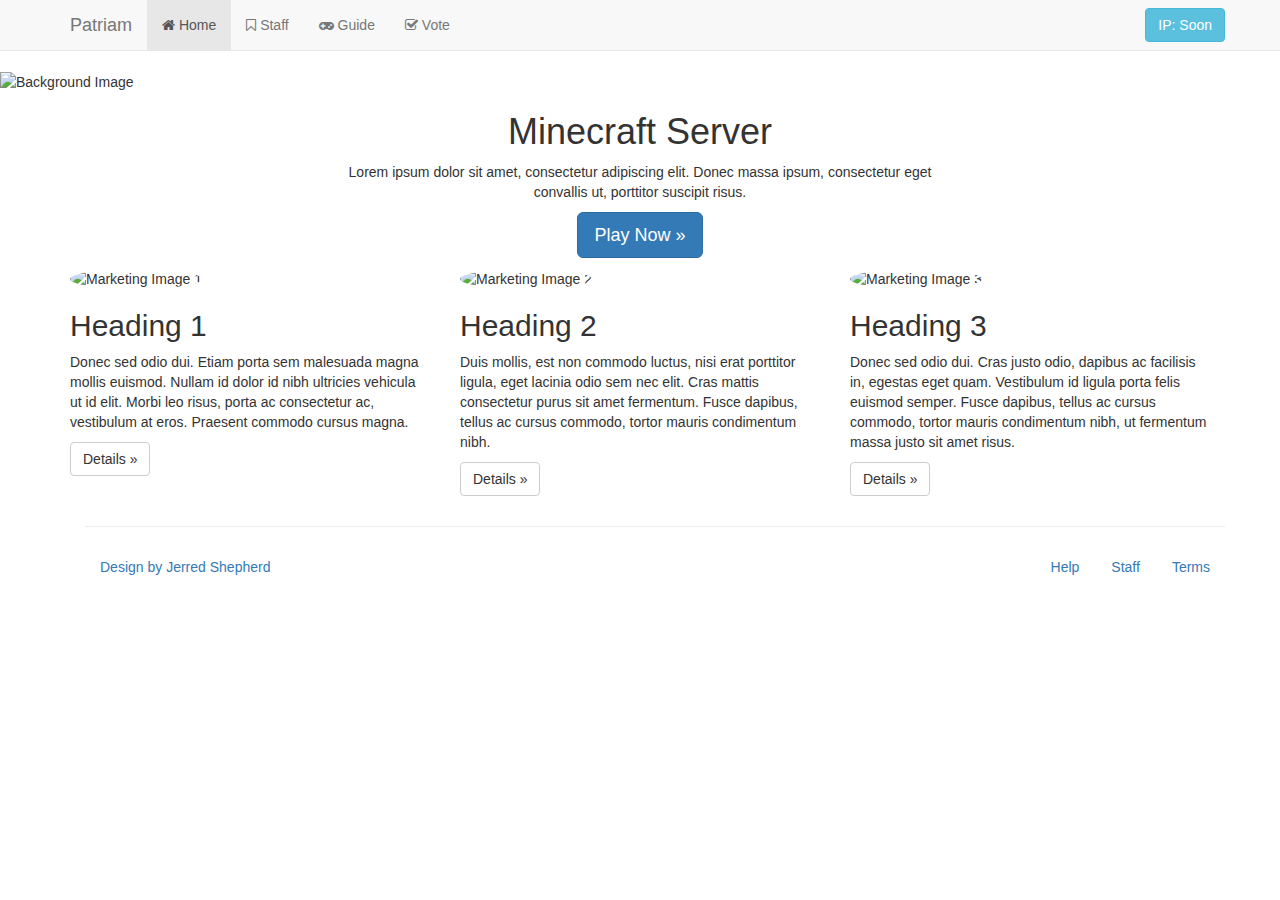
==== index.html @ c8e850f4 "Update index.html" ====
<!DOCTYPE html>
<html lang="en">

<!-- Metadata, Stylesheet, Title -->

<!-- Front Version 7.2
Created by Jerred Shepherd (RiotShielder) -->

<head>
    <title>Home | Patriam</title>

    <meta charset="utf-8">
    <meta http-equiv="X-UA-Compatible" content="IE=edge">
    <meta name="viewport" content="width=device-width, initial-scale=1">
    <meta name="description" content="Patriam">
    <meta name="author" content="Jerred Shepherd">
    <link rel="shortcut icon" href="img/favicon.ico">
    
    <link href="http://fonts.googleapis.com/css?family=Lato:100,300,400,700,900" rel="stylesheet" type="text/css">
    <link href="http://fonts.googleapis.com/css?family=Open+Sans:400,600,300,700" rel='stylesheet' type='text/css'>

    <link href="http://maxcdn.bootstrapcdn.com/bootstrap/3.3.7/css/bootstrap.min.css" rel="stylesheet">
    <link href="http://maxcdn.bootstrapcdn.com/font-awesome/4.3.0/css/font-awesome.min.css" rel="stylesheet">
    <link href="css/custom.css" rel="stylesheet">
</head>

<!-- Navbar Start -->

<body>
    <div class="navbar-wrapper">

            <div class="navbar navbar-default navbar-fixed navbar-static-top" role="navigation">
                <div class="container">
                    <div class="navbar-header">
                        <button type="button" class="navbar-toggle" data-toggle="collapse" data-target=".navbar-collapse">
                            <span class="sr-only">Toggle navigation</span>
                            <span class="icon-bar"></span>
                            <span class="icon-bar"></span>
                            <span class="icon-bar"></span>
                        </button>
                        <a class="navbar-brand accent" href="">Patriam</a>
                    </div>
                    <div class="navbar-collapse collapse">
                        <ul class="nav navbar-nav">
                            <li class="active"><a href="index.html"><i class="fa fa-home"></i> Home</a>
                            </li>
                            <li><a href="staff.html"><i class="fa fa-bookmark-o"></i> Staff</a>
                            </li>
                            <li><a href="help.html"><i class="fa fa-gamepad"></i> Guide</a>
                            </li>
                            <li><a href="vote.html"><i class="fa fa-check-square-o"></i> Vote</a>
                            </li>
                        </ul>
                            </li>
                            <a class="btn btn-info navbar-btn navbar-right hidden-sm hidden-xs">IP:
Soon</a>
                        </ul>
                    </div>
                </div>
            </div>

    </div>

    <!-- Main Image -->
    <div class="bg-container">
        <img alt="Background Image" class="random bgimg" height="1920" width="640">
    </div>
    <center>
        <div class="home-text">
            <div class="col-md-6 col-md-offset-3">
                <h1 class="home-title">Minecraft Server</h1>

                <p class="home-desc">Lorem ipsum dolor sit amet, consectetur adipiscing elit. Donec massa ipsum, consectetur eget convallis ut, porttitor suscipit risus.</p>

                <p><a class="btn btn-lg btn-primary" href="/play.html" role="button">Play Now &#187;</a>
                </p>
            </div>
        </div>
    </center>
    <br>
    <br>

    <!-- "Marketing" Area -->

    <div class="container marketing home-img">

        <div class="row">
            <div class="col-lg-4">
                <img class="img-circle img-border" src="img/marketing/1.jpg" height="150" width="150" alt="Marketing Image 1">
                <h2>Heading 1</h2>
                <p>Donec sed odio dui. Etiam porta sem malesuada magna mollis euismod. Nullam id dolor id nibh ultricies vehicula ut id elit. Morbi leo risus, porta ac consectetur ac, vestibulum at eros. Praesent commodo cursus magna.</p>
                <p><a class="btn btn-default" href="#" role="button">Details &raquo;</a>
                </p>
            </div>
            <div class="col-lg-4">
                <img class="img-circle img-border"" src="img/marketing/2.jpg" height="150" width="150" alt="Marketing Image 2">
                <h2>Heading 2</h2>
                <p>Duis mollis, est non commodo luctus, nisi erat porttitor ligula, eget lacinia odio sem nec elit. Cras mattis consectetur purus sit amet fermentum. Fusce dapibus, tellus ac cursus commodo, tortor mauris condimentum nibh.</p>
                <p><a class="btn btn-default" href="#" role="button">Details &raquo;</a>
                </p>
            </div>
            <div class="col-lg-4">
                <img class="img-circle img-border"" src="img/marketing/3.jpg" height="150" width="150" alt="Marketing Image 3">
                <h2>Heading 3</h2>
                <p>Donec sed odio dui. Cras justo odio, dapibus ac facilisis in, egestas eget quam. Vestibulum id ligula porta felis euismod semper. Fusce dapibus, tellus ac cursus commodo, tortor mauris condimentum nibh, ut fermentum massa justo sit amet risus.
                </p>
                <p><a class="btn btn-default" href="#" role="button">Details &raquo;</a>
                </p>
            </div>
        </div>



        <!-- Footer -->
        <div id="footer">
            <div class="container hidden-xs">
                <hr>
                <ul class='nav nav-pills'>
                    <li class='pull-left'><a href="http://shepherdjerred.com/">Design by Jerred Shepherd
      </a>
                    </li>

                    <li class="pull-right">
                        <a href="terms.html">Terms</a>
                    </li>

                    <li class="pull-right">
                        <a href="staff.html">Staff</a>
                    </li>
                    
                    <li class="pull-right">
                        <a href="help.html">Help</a>
                    </li>

                </ul>
                <br>
            </div>
        </div>
<script src="http://code.jquery.com/jquery-1.11.2.min.js" type="text/javascript">
</script>
<script src="http://maxcdn.bootstrapcdn.com/bootstrap/3.3.7/js/bootstrap.min.js" type="text/javascript">
</script>

        <script>
            function getRandomInt(min, max) {
                return Math.floor(Math.random() * (max - min + 1)) + min;
            }

            var imagePath = "img/bg/";

            function displayLogo() {
                var filename = "bg" + getRandomInt(1, 4).toString() + ".jpg";

                $(".random").attr({
                    "src": imagePath + filename,
                });
            }

            $(document).ready(function () {
                displayLogo();
            });
        </script>
</body>

</html>
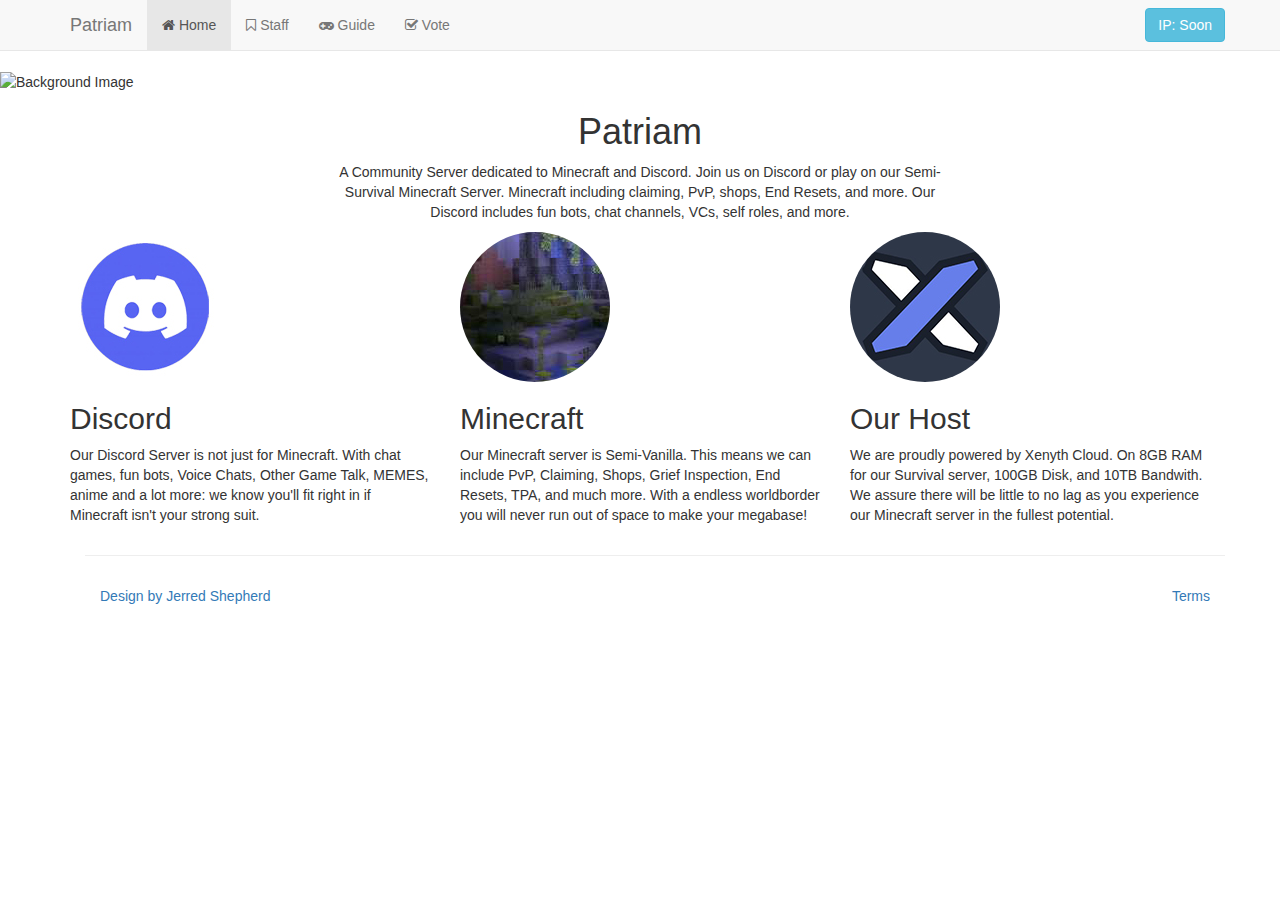
==== commit e788d863: "OOPS" ====
--- a/index.html
+++ b/index.html
@@ -42,14 +42,13 @@
                     </div>
                     <div class="navbar-collapse collapse">
                         <ul class="nav navbar-nav">
-                            <li class="active"><a href="index.html"><i class="fa fa-home"></i> Home</a>
+                            <li class="active"><a href="/"><i class="fa fa-home"></i> Home</a>
                             </li>
-                            <li><a href="staff.html"><i class="fa fa-bookmark-o"></i> Staff</a>
+                            <li><a href="/staff"><i class="fa fa-bookmark-o"></i> Staff</a>
                             </li>
-                            <li><a href="help.html"><i class="fa fa-gamepad"></i> Guide</a>
+                            <li><a href="/help"><i class="fa fa-gamepad"></i> Guide</a>
                             </li>
-                            <li><a href="vote.html"><i class="fa fa-check-square-o"></i> Vote</a>
-                            </li>
+                            <li><a href="/vote"><i class="fa fa-check-square-o"></i> Vote</a>
                         </ul>
                             </li>
                             <a class="btn btn-info navbar-btn navbar-right hidden-sm hidden-xs">IP:
@@ -68,11 +67,9 @@
     <center>
         <div class="home-text">
             <div class="col-md-6 col-md-offset-3">
-                <h1 class="home-title">Minecraft Server</h1>
+                <h1 class="home-title">Patriam</h1>
 
-                <p class="home-desc">Lorem ipsum dolor sit amet, consectetur adipiscing elit. Donec massa ipsum, consectetur eget convallis ut, porttitor suscipit risus.</p>
-
-                <p><a class="btn btn-lg btn-primary" href="/play.html" role="button">Play Now &#187;</a>
+                <p class="home-desc">A Community Server dedicated to Minecraft and Discord. Join us on Discord or play on our Semi-Survival Minecraft Server. Minecraft including claiming, PvP, shops, End Resets, and more. Our Discord includes fun bots, chat channels, VCs, self roles, and more.</p>
                 </p>
             </div>
         </div>
@@ -87,24 +84,20 @@
         <div class="row">
             <div class="col-lg-4">
                 <img class="img-circle img-border" src="img/marketing/1.jpg" height="150" width="150" alt="Marketing Image 1">
-                <h2>Heading 1</h2>
-                <p>Donec sed odio dui. Etiam porta sem malesuada magna mollis euismod. Nullam id dolor id nibh ultricies vehicula ut id elit. Morbi leo risus, porta ac consectetur ac, vestibulum at eros. Praesent commodo cursus magna.</p>
-                <p><a class="btn btn-default" href="#" role="button">Details &raquo;</a>
+                <h2>Discord</h2>
+                <p>Our Discord Server is not just for Minecraft. With chat games, fun bots, Voice Chats, Other Game Talk, MEMES, anime and a lot more: we know you'll fit right in if Minecraft isn't your strong suit.
                 </p>
             </div>
             <div class="col-lg-4">
                 <img class="img-circle img-border"" src="img/marketing/2.jpg" height="150" width="150" alt="Marketing Image 2">
-                <h2>Heading 2</h2>
-                <p>Duis mollis, est non commodo luctus, nisi erat porttitor ligula, eget lacinia odio sem nec elit. Cras mattis consectetur purus sit amet fermentum. Fusce dapibus, tellus ac cursus commodo, tortor mauris condimentum nibh.</p>
-                <p><a class="btn btn-default" href="#" role="button">Details &raquo;</a>
+                <h2>Minecraft</h2>
+                <p>Our Minecraft server is Semi-Vanilla. This means we can include PvP, Claiming, Shops, Grief Inspection, End Resets, TPA, and much more. With a endless worldborder you will never run out of space to make your megabase!
                 </p>
             </div>
             <div class="col-lg-4">
                 <img class="img-circle img-border"" src="img/marketing/3.jpg" height="150" width="150" alt="Marketing Image 3">
-                <h2>Heading 3</h2>
-                <p>Donec sed odio dui. Cras justo odio, dapibus ac facilisis in, egestas eget quam. Vestibulum id ligula porta felis euismod semper. Fusce dapibus, tellus ac cursus commodo, tortor mauris condimentum nibh, ut fermentum massa justo sit amet risus.
-                </p>
-                <p><a class="btn btn-default" href="#" role="button">Details &raquo;</a>
+                <h2>Our Host</h2>
+                <p>We are proudly powered by Xenyth Cloud. On 8GB RAM for our Survival server, 100GB Disk, and 10TB Bandwith. We assure there will be little to no lag as you experience our Minecraft server in the fullest potential.
                 </p>
             </div>
         </div>
@@ -122,14 +115,6 @@
 
                     <li class="pull-right">
                         <a href="terms.html">Terms</a>
-                    </li>
-
-                    <li class="pull-right">
-                        <a href="staff.html">Staff</a>
-                    </li>
-                    
-                    <li class="pull-right">
-                        <a href="help.html">Help</a>
                     </li>
 
                 </ul>
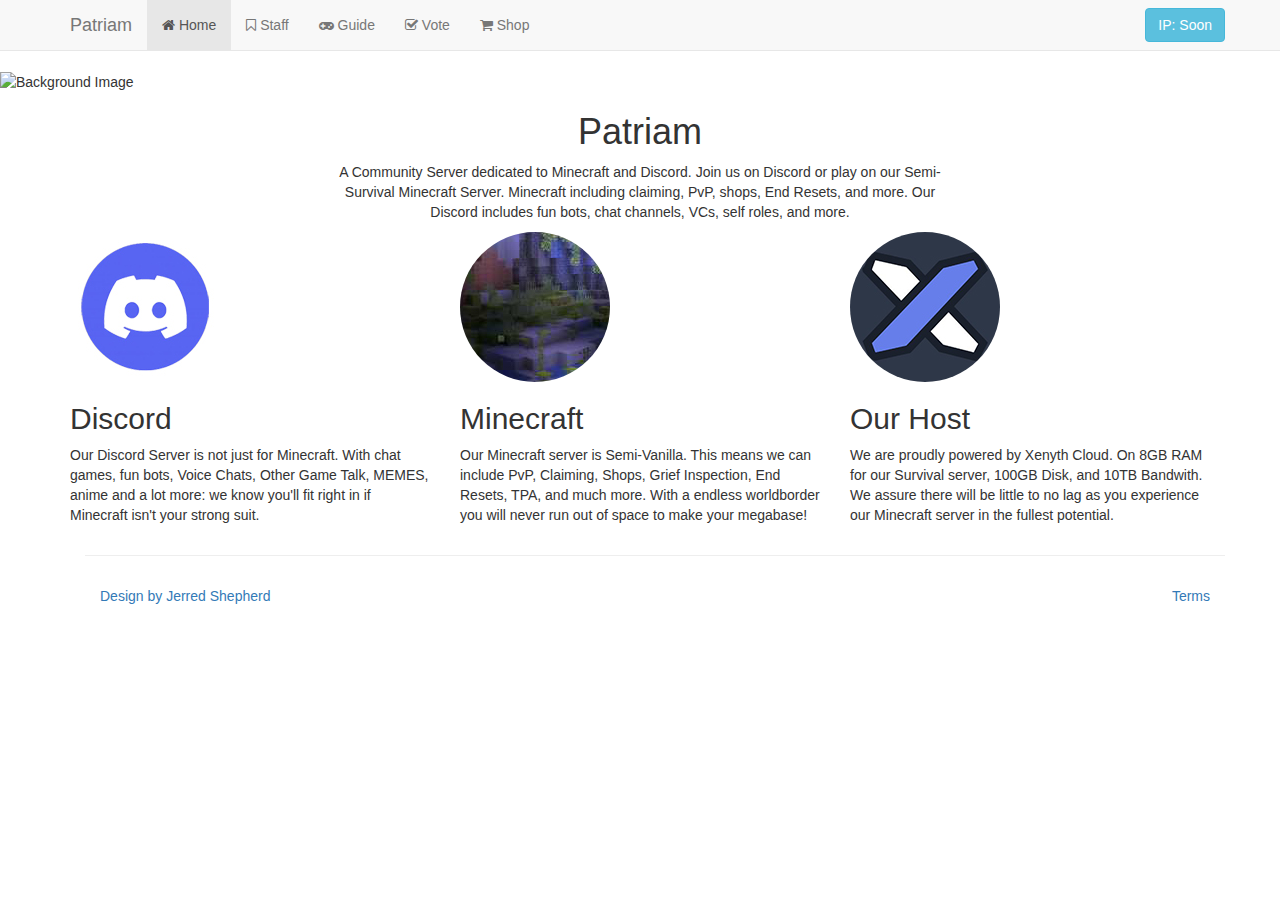
==== commit a8a9a624: "vercel rewrite" ====
--- a/index.html
+++ b/index.html
@@ -38,17 +38,20 @@
                             <span class="icon-bar"></span>
                             <span class="icon-bar"></span>
                         </button>
-                        <a class="navbar-brand accent" href="">Patriam</a>
+                        <a class="navbar-brand accent" href="/">Patriam</a>
                     </div>
                     <div class="navbar-collapse collapse">
                         <ul class="nav navbar-nav">
                             <li class="active"><a href="/"><i class="fa fa-home"></i> Home</a>
                             </li>
-                            <li><a href="/staff"><i class="fa fa-bookmark-o"></i> Staff</a>
+                            <li><a href="staff.html"><i class="fa fa-bookmark-o"></i> Staff</a>
                             </li>
-                            <li><a href="/help"><i class="fa fa-gamepad"></i> Guide</a>
+                            <li><a href="help.html"><i class="fa fa-gamepad"></i> Guide</a>
                             </li>
-                            <li><a href="/vote"><i class="fa fa-check-square-o"></i> Vote</a>
+                            <li><a href="vote.html"><i class="fa fa-check-square-o"></i> Vote</a>
+                            </li>
+                            <li><a href="shop.html"><i class="fa fa-shopping-cart"></i> Shop</a>
+
                         </ul>
                             </li>
                             <a class="btn btn-info navbar-btn navbar-right hidden-sm hidden-xs">IP:
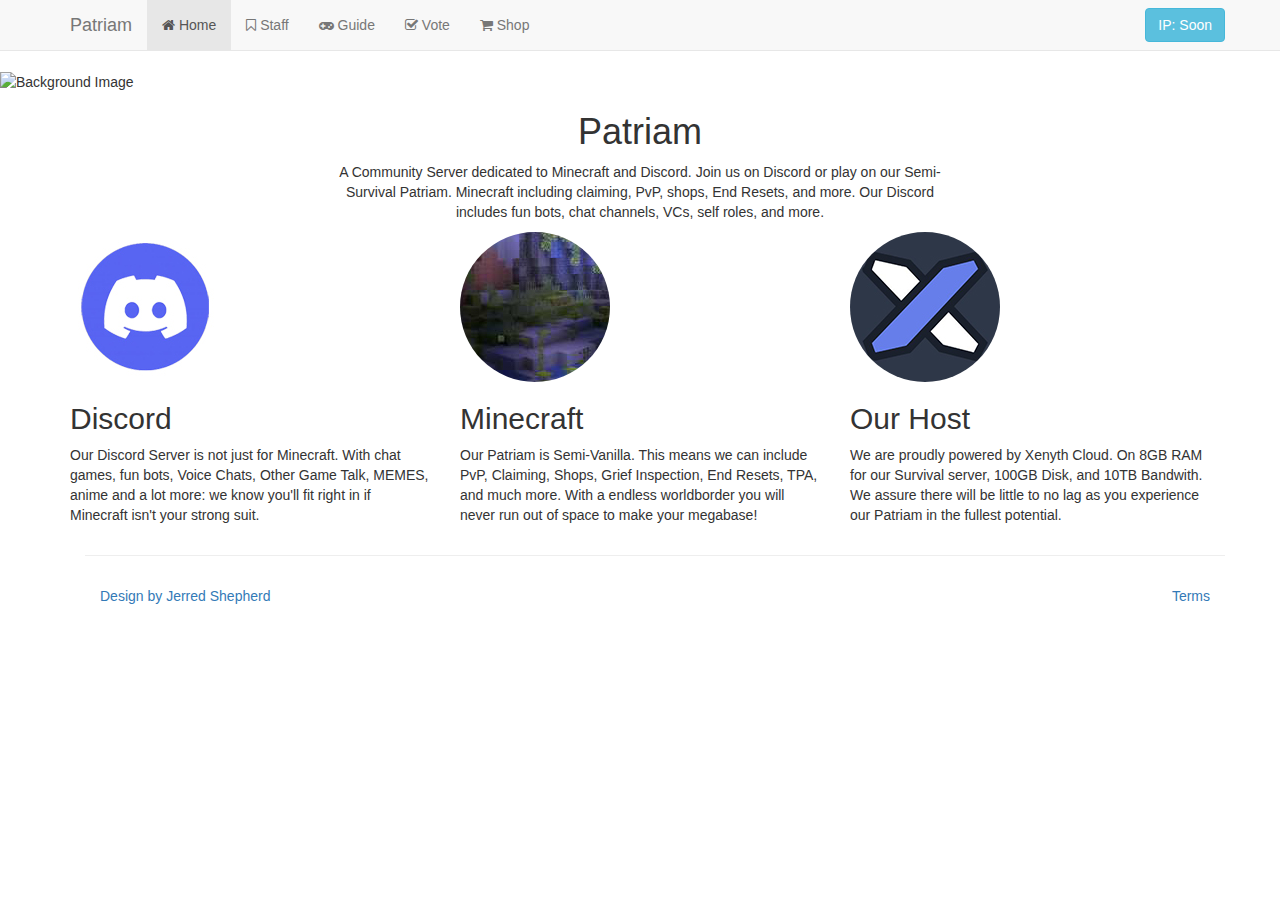
==== commit 71ce58c8: "update terms" ====
--- a/index.html
+++ b/index.html
@@ -44,13 +44,13 @@
                         <ul class="nav navbar-nav">
                             <li class="active"><a href="/"><i class="fa fa-home"></i> Home</a>
                             </li>
-                            <li><a href="staff.html"><i class="fa fa-bookmark-o"></i> Staff</a>
+                            <li><a href="/staff"><i class="fa fa-bookmark-o"></i> Staff</a>
                             </li>
-                            <li><a href="help.html"><i class="fa fa-gamepad"></i> Guide</a>
+                            <li><a href="/help"><i class="fa fa-gamepad"></i> Guide</a>
                             </li>
-                            <li><a href="vote.html"><i class="fa fa-check-square-o"></i> Vote</a>
+                            <li><a href="/comingsoon"><i class="fa fa-check-square-o"></i> Vote</a>
                             </li>
-                            <li><a href="shop.html"><i class="fa fa-shopping-cart"></i> Shop</a>
+                            <li><a href="/comingsoon"><i class="fa fa-shopping-cart"></i> Shop</a>
 
                         </ul>
                             </li>
@@ -72,7 +72,7 @@
             <div class="col-md-6 col-md-offset-3">
                 <h1 class="home-title">Patriam</h1>
 
-                <p class="home-desc">A Community Server dedicated to Minecraft and Discord. Join us on Discord or play on our Semi-Survival Minecraft Server. Minecraft including claiming, PvP, shops, End Resets, and more. Our Discord includes fun bots, chat channels, VCs, self roles, and more.</p>
+                <p class="home-desc">A Community Server dedicated to Minecraft and Discord. Join us on Discord or play on our Semi-Survival Patriam. Minecraft including claiming, PvP, shops, End Resets, and more. Our Discord includes fun bots, chat channels, VCs, self roles, and more.</p>
                 </p>
             </div>
         </div>
@@ -94,13 +94,13 @@
             <div class="col-lg-4">
                 <img class="img-circle img-border"" src="img/marketing/2.jpg" height="150" width="150" alt="Marketing Image 2">
                 <h2>Minecraft</h2>
-                <p>Our Minecraft server is Semi-Vanilla. This means we can include PvP, Claiming, Shops, Grief Inspection, End Resets, TPA, and much more. With a endless worldborder you will never run out of space to make your megabase!
+                <p>Our Patriam is Semi-Vanilla. This means we can include PvP, Claiming, Shops, Grief Inspection, End Resets, TPA, and much more. With a endless worldborder you will never run out of space to make your megabase!
                 </p>
             </div>
             <div class="col-lg-4">
                 <img class="img-circle img-border"" src="img/marketing/3.jpg" height="150" width="150" alt="Marketing Image 3">
                 <h2>Our Host</h2>
-                <p>We are proudly powered by Xenyth Cloud. On 8GB RAM for our Survival server, 100GB Disk, and 10TB Bandwith. We assure there will be little to no lag as you experience our Minecraft server in the fullest potential.
+                <p>We are proudly powered by Xenyth Cloud. On 8GB RAM for our Survival server, 100GB Disk, and 10TB Bandwith. We assure there will be little to no lag as you experience our Patriam in the fullest potential.
                 </p>
             </div>
         </div>
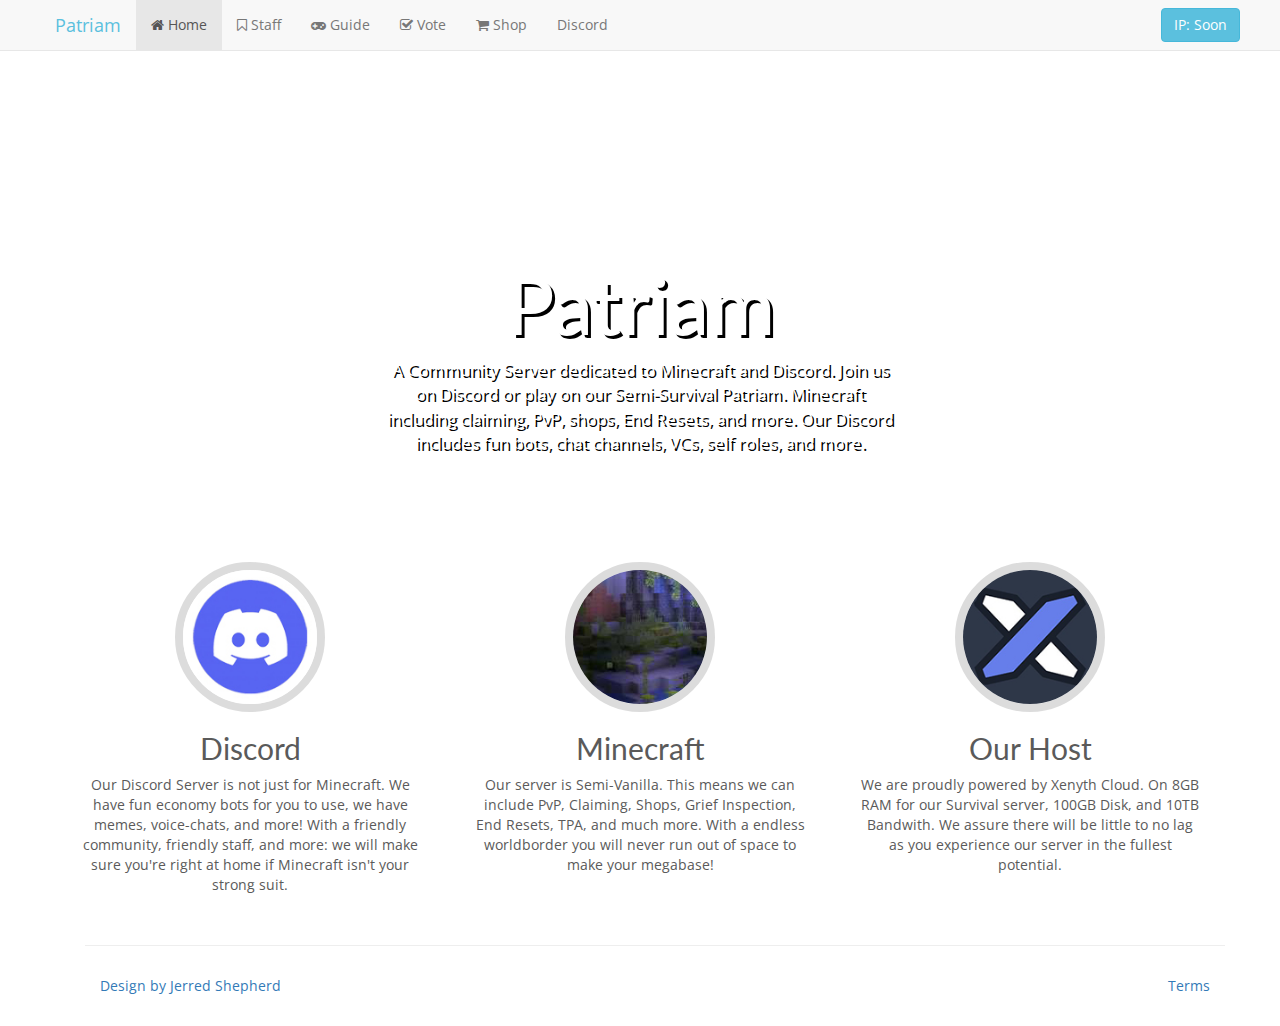
==== commit 6a5a2b1c: "discord?" ====
--- a/index.html
+++ b/index.html
@@ -16,11 +16,11 @@
     <meta name="author" content="Jerred Shepherd">
     <link rel="shortcut icon" href="img/favicon.ico">
     
-    <link href="http://fonts.googleapis.com/css?family=Lato:100,300,400,700,900" rel="stylesheet" type="text/css">
-    <link href="http://fonts.googleapis.com/css?family=Open+Sans:400,600,300,700" rel='stylesheet' type='text/css'>
+    <link href="https://fonts.googleapis.com/css?family=Lato:100,300,400,700,900" rel="stylesheet" type="text/css">
+    <link href="https://fonts.googleapis.com/css?family=Open+Sans:400,600,300,700" rel='stylesheet' type='text/css'>
 
-    <link href="http://maxcdn.bootstrapcdn.com/bootstrap/3.3.7/css/bootstrap.min.css" rel="stylesheet">
-    <link href="http://maxcdn.bootstrapcdn.com/font-awesome/4.3.0/css/font-awesome.min.css" rel="stylesheet">
+    <link href="https://maxcdn.bootstrapcdn.com/bootstrap/3.3.7/css/bootstrap.min.css" rel="stylesheet">
+    <link href="https://maxcdn.bootstrapcdn.com/font-awesome/4.3.0/css/font-awesome.min.css" rel="stylesheet">
     <link href="css/custom.css" rel="stylesheet">
 </head>
 
@@ -51,7 +51,8 @@
                             <li><a href="/comingsoon"><i class="fa fa-check-square-o"></i> Vote</a>
                             </li>
                             <li><a href="/comingsoon"><i class="fa fa-shopping-cart"></i> Shop</a>
-
+                            </li>
+                            <li><a href="https://discord.gg/RuUQZrQ5xk"><i class="fa-brands fa-discord"></i> Discord</a>
                         </ul>
                             </li>
                             <a class="btn btn-info navbar-btn navbar-right hidden-sm hidden-xs">IP:
@@ -88,19 +89,19 @@
             <div class="col-lg-4">
                 <img class="img-circle img-border" src="img/marketing/1.jpg" height="150" width="150" alt="Marketing Image 1">
                 <h2>Discord</h2>
-                <p>Our Discord Server is not just for Minecraft. With chat games, fun bots, Voice Chats, Other Game Talk, MEMES, anime and a lot more: we know you'll fit right in if Minecraft isn't your strong suit.
+                <p>Our Discord Server is not just for Minecraft. We have fun economy bots for you to use, we have memes, voice-chats, and more! With a friendly community, friendly staff, and more: we will make sure you're right at home if Minecraft isn't your strong suit.
                 </p>
             </div>
             <div class="col-lg-4">
                 <img class="img-circle img-border"" src="img/marketing/2.jpg" height="150" width="150" alt="Marketing Image 2">
                 <h2>Minecraft</h2>
-                <p>Our Patriam is Semi-Vanilla. This means we can include PvP, Claiming, Shops, Grief Inspection, End Resets, TPA, and much more. With a endless worldborder you will never run out of space to make your megabase!
+                <p>Our server is Semi-Vanilla. This means we can include PvP, Claiming, Shops, Grief Inspection, End Resets, TPA, and much more. With a endless worldborder you will never run out of space to make your megabase!
                 </p>
             </div>
             <div class="col-lg-4">
                 <img class="img-circle img-border"" src="img/marketing/3.jpg" height="150" width="150" alt="Marketing Image 3">
                 <h2>Our Host</h2>
-                <p>We are proudly powered by Xenyth Cloud. On 8GB RAM for our Survival server, 100GB Disk, and 10TB Bandwith. We assure there will be little to no lag as you experience our Patriam in the fullest potential.
+                <p>We are proudly powered by Xenyth Cloud. On 8GB RAM for our Survival server, 100GB Disk, and 10TB Bandwith. We assure there will be little to no lag as you experience our server in the fullest potential.
                 </p>
             </div>
         </div>
@@ -117,16 +118,16 @@
                     </li>
 
                     <li class="pull-right">
-                        <a href="terms.html">Terms</a>
+                        <a href="/terms">Terms</a>
                     </li>
 
                 </ul>
                 <br>
             </div>
         </div>
-<script src="http://code.jquery.com/jquery-1.11.2.min.js" type="text/javascript">
+<script src="https://code.jquery.com/jquery-1.11.2.min.js" type="text/javascript">
 </script>
-<script src="http://maxcdn.bootstrapcdn.com/bootstrap/3.3.7/js/bootstrap.min.js" type="text/javascript">
+<script src="https://maxcdn.bootstrapcdn.com/bootstrap/3.3.7/js/bootstrap.min.js" type="text/javascript">
 </script>
 
         <script>
--- a/css/custom.css
+++ b/css/custom.css
@@ -0,0 +1,155 @@
+/* Front Version 7.2
+Created by Jerred Shepherd (RiotShielder) */
+
+body, p, a {
+    font-family: 'Open Sans', sans-serif;
+}
+
+h1, h2, h3, h4, h5, h6 {
+    font-family: 'Lato', sans-serif;
+}
+
+body {
+    color: #5a5a5a;
+}
+
+.navbar-wrapper {
+    position: absolute;
+    top: 0;
+    right: 0;
+    left: 0;
+    z-index: 20;
+}
+
+.navbar-wrapper .container {
+    padding-right: 0;
+    padding-left: 0;
+}
+
+.navbar-wrapper .navbar {
+    padding-right: 15px;
+    padding-left: 15px;
+}
+
+.accent {
+    color: #5bc0de !important;
+    display: inline;
+}
+
+
+/* HOME PAGE */
+.bg-container {
+    overflow-x: hidden;
+}
+
+.bgimg {
+    max-height: 640px;
+    width: 1920px;
+    clip: auto;
+    display: block;
+    margin: auto; 
+}
+
+.home-text {
+    position: relative;
+    bottom: 400px;
+    margin-left: auto;
+    margin-right: auto;
+    left: 0;
+    right: 20px;
+    color: #fff;
+}
+
+.home-title {
+    font-size: 80px;
+    text-shadow: 3px 3px 0px #000;
+}
+
+.home-desc {
+    font-size: 17px;
+    text-shadow: 2px 2px 0px #000;
+    max-width: 40vw;
+}
+
+.home-img {
+    position: absolute;
+    top: 562px;
+    margin-left: auto;
+    margin-right: auto;
+    left: 0;
+    right: 0;
+}
+
+.img-border {
+    border: 8px solid rgba(151,151,151,.34);
+}
+
+.marketing {
+    padding-right: 15px;
+    padding-left: 15px;
+}
+
+.marketing .col-lg-4 {
+    margin-bottom: 20px;
+    text-align: center;
+}
+
+.marketing h2 {
+    font-weight: normal;
+}
+
+.marketing .col-lg-4 p {
+    margin-right: 10px;
+    margin-left: 10px;
+}
+
+
+/* PLAY PAGE */
+.play-servertitle {
+    margin-top: 10px
+}
+
+
+/* SHOP PAGE */
+.productbox {
+    background-color: #ffffff;
+    padding: 10px;
+    margin-bottom: 10px;
+    -webkit-box-shadow: 0 8px 6px -6px  #999;
+    -moz-box-shadow: 0 8px 6px -6px  #999;
+    box-shadow: 0 8px 6px -6px #999;
+}
+
+.producttitle {
+    font-weight: bold;
+    padding: 5px 0 5px 0;
+}
+
+.productprice {
+    border-top: 1px solid #dadada;
+    padding-top: 5px;
+}
+
+.pricetext {
+    font-weight: bold;
+    font-size: 1.4em;
+}
+
+.shop-pricepanel {
+    font-size: 33px;
+    margin-bottom: 0px;
+}
+
+
+/* STAFF PAGE */
+.staff-img:hover {
+    -webkit-box-shadow: 0px 0px 20px 5px #000;
+    box-shadow: 0px 0px 20px 3px #000;
+    transition: all 0.5s ease;
+}
+
+.staff-img {
+    -webkit-box-shadow: 0px -0px 0px #000;
+    box-shadow: 0px -0px 0px #000;
+    transition: all 0.5s ease;
+}